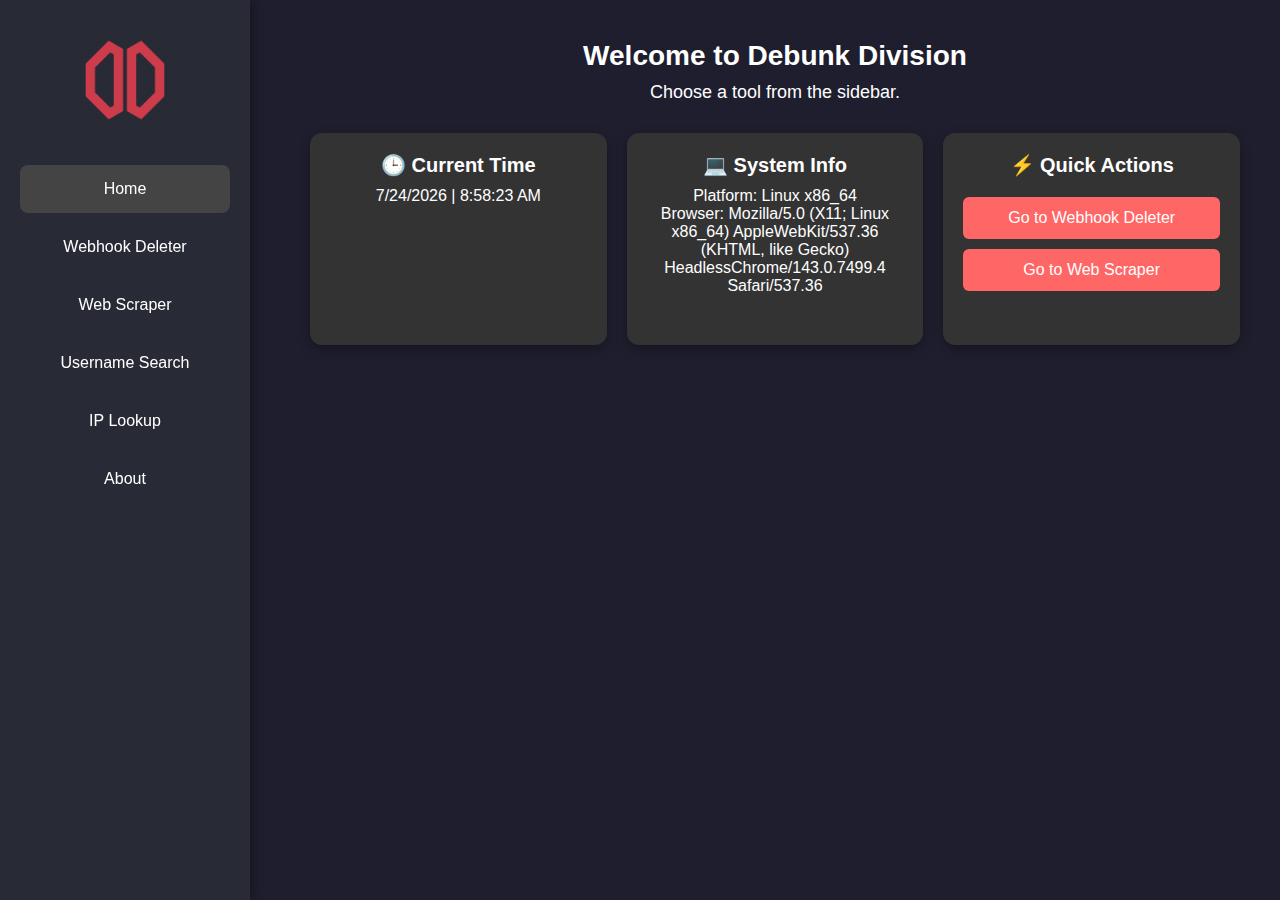
==== index.html @ db923c71 "Add files via upload" ====
<!DOCTYPE html>
<html lang="en">
<head>
    <meta charset="UTF-8">
    <meta name="viewport" content="width=device-width, initial-scale=1.0">
    <title>Debunk Division</title>
    <link rel="stylesheet" href="styles.css">
    <script defer src="script.js"></script>
</head>
<body>
    <div class="sidebar">
        <img src="logo.png" alt="Debunk Division Logo" class="logo">
        <a href="index.html" class="tab">Home</a>
        <a href="deleter.html" class="tab">Webhook Deleter</a>
		<a href="scraper.html" class="tab">Web Scraper</a>
        <a href="osint.html" class="tab">Username Search</a>
	     <a href="iplookup.html" class="tab">IP Lookup</a>
        <a href="#">About</a>
    </div>
    
    <div class="main-content">
        <h1>Welcome to Debunk Division</h1>
        <p>Choose a tool from the sidebar.</p>

       
        <div class="widget-grid">
          
            <div class="widget">
                <h2>🕒 Current Time</h2>
                <p id="timeWidget">Loading...</p>
            </div>

           
            <div class="widget">
                <h2>💻 System Info</h2>
                <p id="systemInfo">Loading...</p>
            </div>

         
            <div class="widget">
                <h2>⚡ Quick Actions</h2>
                <button onclick="window.location.href='deleter.html'">Go to Webhook Deleter</button>
                <button onclick="window.location.href='scraper.html'">Go to Web Scraper</button>
            </div>
        </div>
    </div>
</body>
</html>
---- styles.css ----
body {
    font-family: Arial, sans-serif;
    margin: 0;
    display: flex;
    background: #1e1e2e;
    color: white;
}


.sidebar {
    width: 220px;
    background: #282a36;
    height: 100vh;
    padding-top: 20px;
    position: fixed;
}

.sidebar .logo {
    width: 150px;
    display: block;
    margin: 0 auto 20px;
}

.sidebar a {
    display: block;
    padding: 15px;
    color: white;
    text-decoration: none;
    transition: 0.3s;
}

.sidebar a:hover, .sidebar a.active {
    background: #444;
}


.content {
    margin-left: 240px;
    padding: 20px;
    width: 100%;
}


#results {
    background: #333;
    padding: 15px;
    border-radius: 10px;
    box-shadow: 0 4px 12px rgba(0, 0, 0, 0.3);
    max-height: 400px;
    overflow-y: auto;
}

.result-card {
    padding: 10px;
    border-bottom: 1px solid #555;
}

.result-card h3 {
    color: #ff6666;
    margin-bottom: 5px;
}

.result-card p {
    font-size: 14px;
    color: #ddd;
}


textarea, input {
    width: 100%;
    padding: 10px;
    border-radius: 6px;
    background: #3b3d4a;
    color: white;
    margin: 10px 0;
}


button {
    width: 100%;
    padding: 12px;
    background: #ff6666;
    color: white;
    border: none;
    cursor: pointer;
    border-radius: 6px;
}

button:hover {
    background: #ff4c4c;
}


* {
    margin: 0;
    padding: 0;
    box-sizing: border-box;
    font-family: Arial, sans-serif;
}

body {
    display: flex;
    background: #1e1e2e;
    color: white;
}


.sidebar {
    width: 250px;
    background: #282a36;
    height: 100vh;
    padding: 20px;
    position: fixed;
    display: flex;
    flex-direction: column;
    align-items: center;
    box-shadow: 3px 0 10px rgba(0, 0, 0, 0.3);
}

.sidebar .logo {
    width: 120px;
    margin-bottom: 20px;
}

.sidebar a {
    display: block;
    width: 100%;
    padding: 15px;
    color: white;
    text-decoration: none;
    text-align: center;
    font-size: 16px;
    border-radius: 8px;
    margin: 5px 0;
    transition: background 0.3s ease-in-out;
}

.sidebar a:hover, .sidebar a.active {
    background: #444;
}


.main-content {
    margin-left: 270px;
    padding: 40px;
    width: 100%;
    display: flex;
    flex-direction: column;
    align-items: center;
}

h1 {
    font-size: 28px;
    margin-bottom: 10px;
}

p {
    font-size: 18px;
    margin-bottom: 30px;
}


.widget-grid {
    display: grid;
    grid-template-columns: repeat(auto-fit, minmax(250px, 1fr));
    gap: 20px;
    width: 100%;
    max-width: 1000px;
}


.widget {
    background: #333;
    padding: 20px;
    border-radius: 12px;
    text-align: center;
    box-shadow: 0 4px 12px rgba(0, 0, 0, 0.3);
    transition: transform 0.3s ease-in-out;
}

.widget:hover {
    transform: scale(1.05);
}

.widget h2 {
    font-size: 20px;
    margin-bottom: 10px;
}

.widget p {
    font-size: 16px;
}


.widget button {
    width: 100%;
    padding: 12px;
    margin-top: 10px;
    background: #ff6666;
    border: none;
    color: white;
    font-size: 16px;
    cursor: pointer;
    border-radius: 6px;
    transition: background 0.3s ease-in-out;
}

.widget button:hover {
    background: #ff4c4c;
}


@media (max-width: 768px) {
    .sidebar {
        width: 200px;
    }
    
    .main-content {
        margin-left: 220px;
        padding: 20px;
    }

    .widget-grid {
        grid-template-columns: 1fr;
    }
}


h3 {
    margin-top: 20px;
}

.select-container {
    display: flex;
    align-items: center;
    gap: 10px;
}

select {
    width: 160px;
    padding: 10px;
    border-radius: 5px;
    background: #3b3d4a;
    color: white;
    border: 1px solid #555;
    font-size: 14px;
    cursor: pointer;
    transition: background 0.3s, border 0.3s;
}

select:hover {
    background: #4a4d5a;
    border-color: #777;
}

select:focus {
    outline: none;
    border-color: #ff6666;
}


button {
    width: auto;
    padding: 10px 15px;
    background: #ff6666;
    border: none;
    color: white;
    font-size: 14px;
    cursor: pointer;
    border-radius: 6px;
    transition: background 0.3s ease-in-out;
}

button:hover {
    background: #ff4c4c;
}


.result-log {
    background: #333;
    padding: 15px;
    border-radius: 10px;
    box-shadow: 0 4px 12px rgba(0, 0, 0, 0.3);
    max-height: 300px;
    overflow-y: auto;
    font-size: 14px;
    line-height: 1.5;
    color: #ddd;
    border-left: 5px solid #ff6666;
}


.result-log::-webkit-scrollbar {
    width: 8px;
}

.result-log::-webkit-scrollbar-thumb {
    background: #666;
    border-radius: 4px;
}


input {
    width: 100%;
    padding: 10px;
    border-radius: 6px;
    background: #3b3d4a;
    color: white;
    border: 1px solid #555;
    font-size: 14px;
    margin-bottom: 10px;
    transition: border 0.3s;
}

input:focus {
    outline: none;
    border-color: #ff6666;
}


.result-log {
    background: #333;
    padding: 15px;
    border-radius: 10px;
    box-shadow: 0 4px 12px rgba(0, 0, 0, 0.3);
    max-height: 300px;
    overflow-y: auto;
    font-size: 14px;
    line-height: 1.5;
    color: #ddd;
    border-left: 5px solid #ff6666;
}


input {
    width: 100%;
    padding: 10px;
    border-radius: 6px;
    background: #3b3d4a;
    color: white;
    border: 1px solid #555;
    font-size: 14px;
    margin-bottom: 10px;
    transition: border 0.3s;
}

input:focus {
    outline: none;
    border-color: #ff6666;
}

/* Lookup Results Log */
.result-log {
    background: #333;
    padding: 15px;
    border-radius: 10px;
    box-shadow: 0 4px 12px rgba(0, 0, 0, 0.3);
    max-height: 300px;
    overflow-y: auto;
    font-size: 14px;
    line-height: 1.5;
    color: #ddd;
    border-left: 5px solid #ff6666;
}


.avatar {
    width: 80px;
    height: 80px;
    border-radius: 50%;
    margin-bottom: 10px;
}


.user-result {
    background: #2b2d42;
    padding: 15px;
    border-radius: 10px;
    margin-bottom: 10px;
}

.user-result h3 {
    margin: 0 0 10px;
    color: #ff6666;
}

.result-item {
    padding: 5px 0;
    font-size: 14px;
    border-bottom: 1px solid #444;
}

.result-item:last-child {
    border-bottom: none;
}

.result-item a {
    color: #66ff99;
    text-decoration: none;
    font-weight: bold;
}

.result-item a:hover {
    text-decoration: underline;
}


.input-row {
    display: flex;
    align-items: center;
    gap: 10px;
    margin-top: 10px;
}


.nsfw-label {
    display: flex;
    align-items: center;
    gap: 5px;
    font-size: 14px;
    color: white;
}


.nsfw-label input {
    width: 16px;
    height: 16px;
    cursor: pointer;
}


textarea {
    width: 100%;
    padding: 10px;
    border-radius: 6px;
    background: #3b3d4a;
    color: white;
    border: 1px solid #555;
    font-size: 14px;
    margin-bottom: 10px;
    transition: border 0.3s;
    height: 120px;
}

textarea:focus {
    outline: none;
    border-color: #ff6666;
}


.result-log {
    background: #333;
    padding: 15px;
    border-radius: 10px;
    box-shadow: 0 4px 12px rgba(0, 0, 0, 0.3);
    max-height: 400px;
    overflow-y: auto;
    font-size: 14px;
    line-height: 1.5;
    color: #ddd;
    border-left: 5px solid #ff6666;
}


.ip-result {
    background: #2b2d42;
    padding: 10px;
    border-radius: 8px;
    margin-bottom: 10px;
}


.ip-result p {
    padding: 5px 0;
    border-bottom: 1px solid #444;
}

.ip-result p:last-child {
    border-bottom: none;
}

.vpn-status {
    font-weight: bold;
}

.vpn-status.vpn {
    color: #ff4444;
}

.vpn-status.proxy {
    color: #ffaa00;
}

.vpn-status.clean {
    color: #66ff99;
}
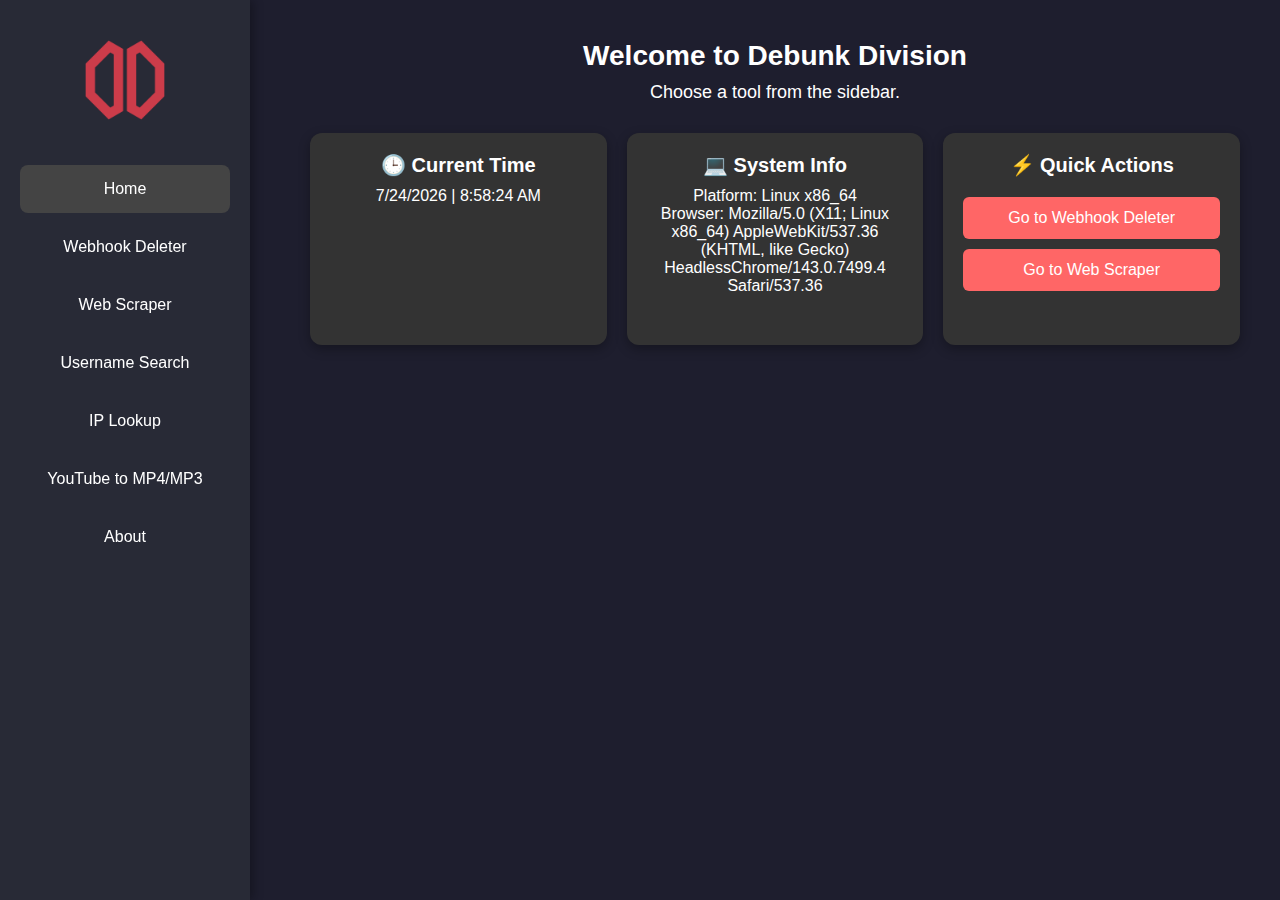
==== commit d2c9fa65: "Add files via upload" ====
--- a/index.html
+++ b/index.html
@@ -14,7 +14,8 @@
         <a href="deleter.html" class="tab">Webhook Deleter</a>
 		<a href="scraper.html" class="tab">Web Scraper</a>
         <a href="osint.html" class="tab">Username Search</a>
-	     <a href="iplookup.html" class="tab">IP Lookup</a>
+	    <a href="iplookup.html" class="tab">IP Lookup</a>
+		<a href="youtube.html" class="tab">YouTube to MP4/MP3</a>
         <a href="#">About</a>
     </div>
     
--- a/styles.css
+++ b/styles.css
@@ -349,7 +349,7 @@
     border-color: #ff6666;
 }
 
-/* Lookup Results Log */
+
 .result-log {
     background: #333;
     padding: 15px;
@@ -494,3 +494,58 @@
 .vpn-status.clean {
     color: #66ff99;
 }
+
+
+input {
+    width: 100%;
+    padding: 10px;
+    border-radius: 6px;
+    background: #3b3d4a;
+    color: white;
+    border: 1px solid #555;
+    font-size: 14px;
+    margin-bottom: 10px;
+    transition: border 0.3s;
+}
+
+input:focus {
+    outline: none;
+    border-color: #ff6666;
+}
+
+
+.options {
+    display: flex;
+    align-items: center;
+    gap: 10px;
+    margin: 10px 0;
+}
+
+.options label {
+    font-size: 14px;
+    color: white;
+}
+
+select {
+    padding: 8px;
+    border-radius: 6px;
+    background: #3b3d4a;
+    color: white;
+    border: 1px solid #555;
+    font-size: 14px;
+}
+
+
+.download-button {
+    display: inline-block;
+    background: #ff4444;
+    color: white;
+    padding: 10px 15px;
+    border-radius: 5px;
+    text-decoration: none;
+    font-weight: bold;
+}
+
+.download-button:hover {
+    background: #cc3333;
+}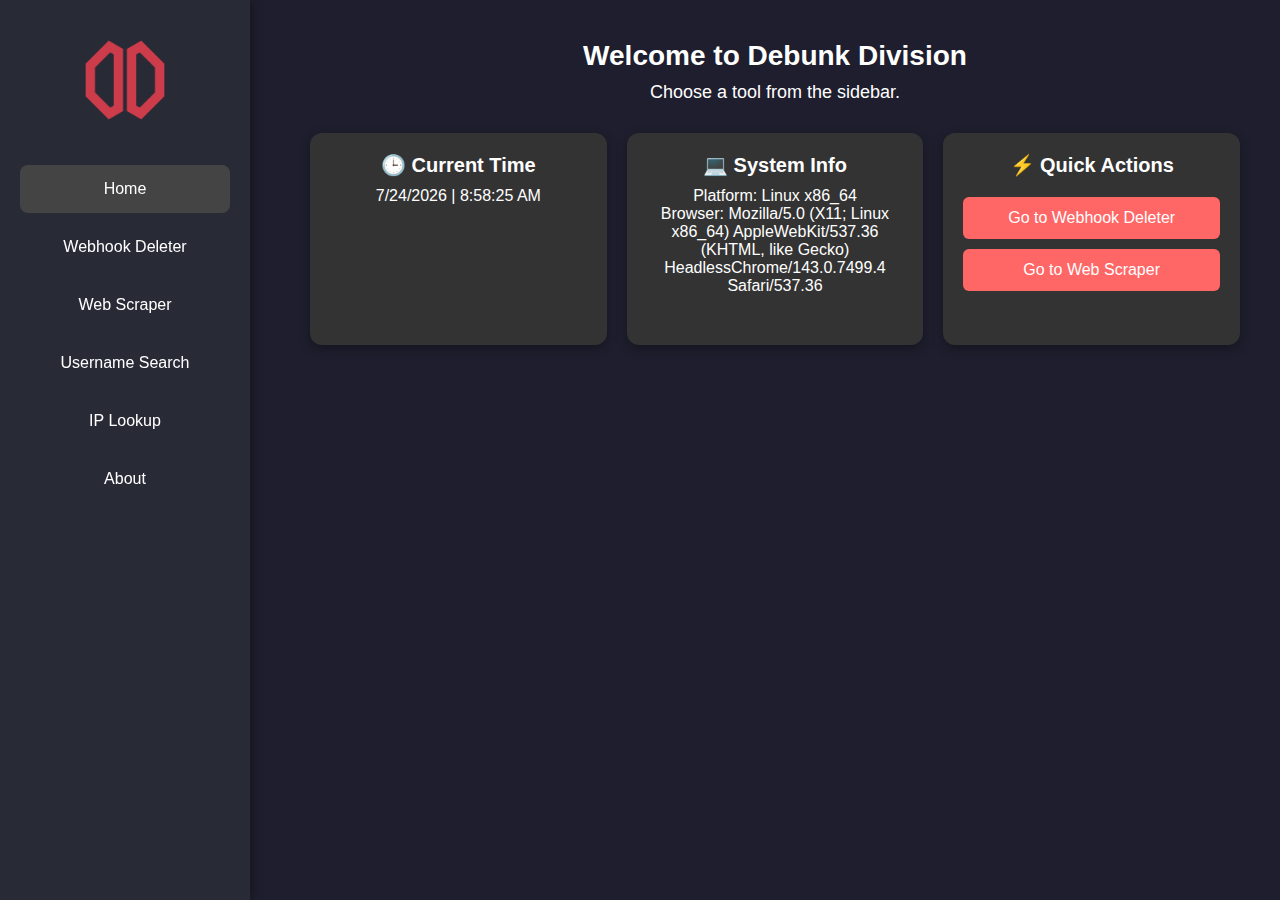
==== commit 23992228: "Add files via upload" ====
--- a/index.html
+++ b/index.html
@@ -15,7 +15,6 @@
 		<a href="scraper.html" class="tab">Web Scraper</a>
         <a href="osint.html" class="tab">Username Search</a>
 	    <a href="iplookup.html" class="tab">IP Lookup</a>
-		<a href="youtube.html" class="tab">YouTube to MP4/MP3</a>
         <a href="#">About</a>
     </div>
     
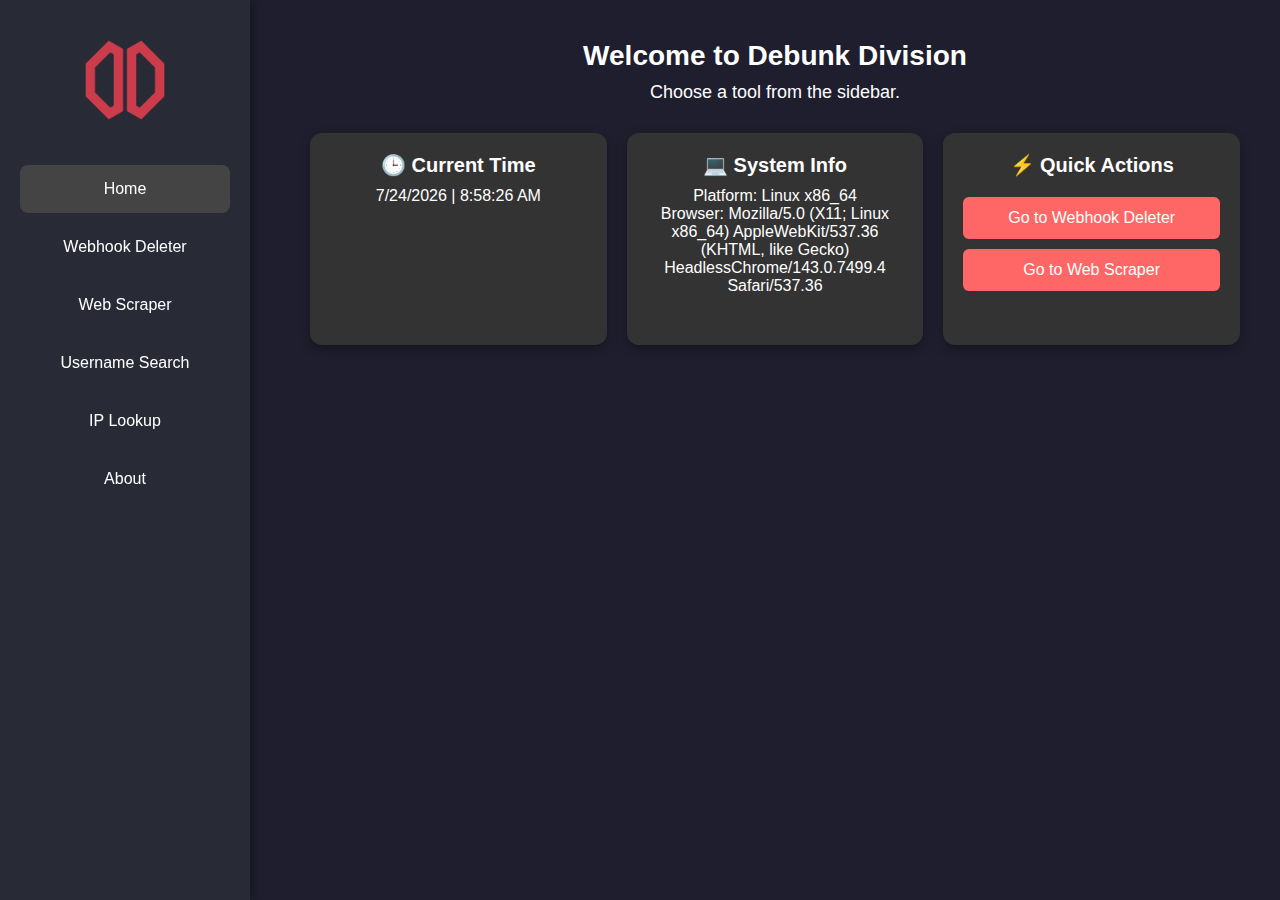
==== commit a883cf46: "Update index.html" ====
--- a/index.html
+++ b/index.html
@@ -3,7 +3,11 @@
 <head>
     <meta charset="UTF-8">
     <meta name="viewport" content="width=device-width, initial-scale=1.0">
-    <title>Debunk Division</title>
+    <title>Debunk Division</title
+				  <link rel="apple-touch-icon" sizes="180x180" href="/apple-touch-icon.png">
+<link rel="icon" type="image/png" sizes="32x32" href="/favicon-32x32.png">
+<link rel="icon" type="image/png" sizes="16x16" href="/favicon-16x16.png">
+<link rel="manifest" href="/site.webmanifest">
     <link rel="stylesheet" href="styles.css">
     <script defer src="script.js"></script>
 </head>
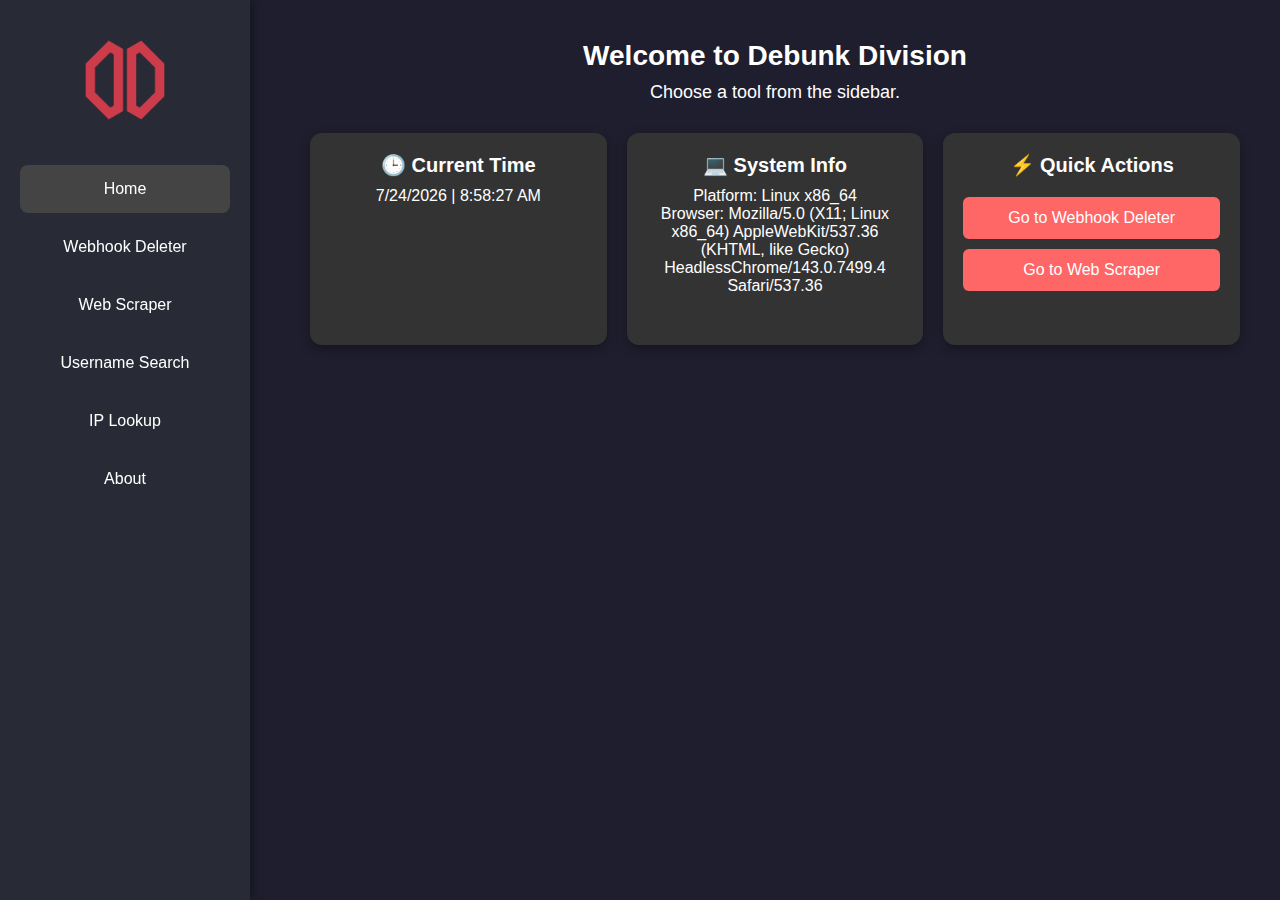
==== commit 34539451: "Update index.html" ====
--- a/index.html
+++ b/index.html
@@ -3,10 +3,10 @@
 <head>
     <meta charset="UTF-8">
     <meta name="viewport" content="width=device-width, initial-scale=1.0">
-    <title>Debunk Division</title
-				  <link rel="apple-touch-icon" sizes="180x180" href="/apple-touch-icon.png">
-<link rel="icon" type="image/png" sizes="32x32" href="/favicon-32x32.png">
-<link rel="icon" type="image/png" sizes="16x16" href="/favicon-16x16.png">
+    <title>Debunk Division</title>
+    <link rel="apple-touch-icon" sizes="180x180" href="/apple-touch-icon.png">
+    <link rel="icon" type="image/png" sizes="32x32" href="/favicon-32x32.png">
+    <link rel="icon" type="image/png" sizes="16x16" href="/favicon-16x16.png">
 <link rel="manifest" href="/site.webmanifest">
     <link rel="stylesheet" href="styles.css">
     <script defer src="script.js"></script>
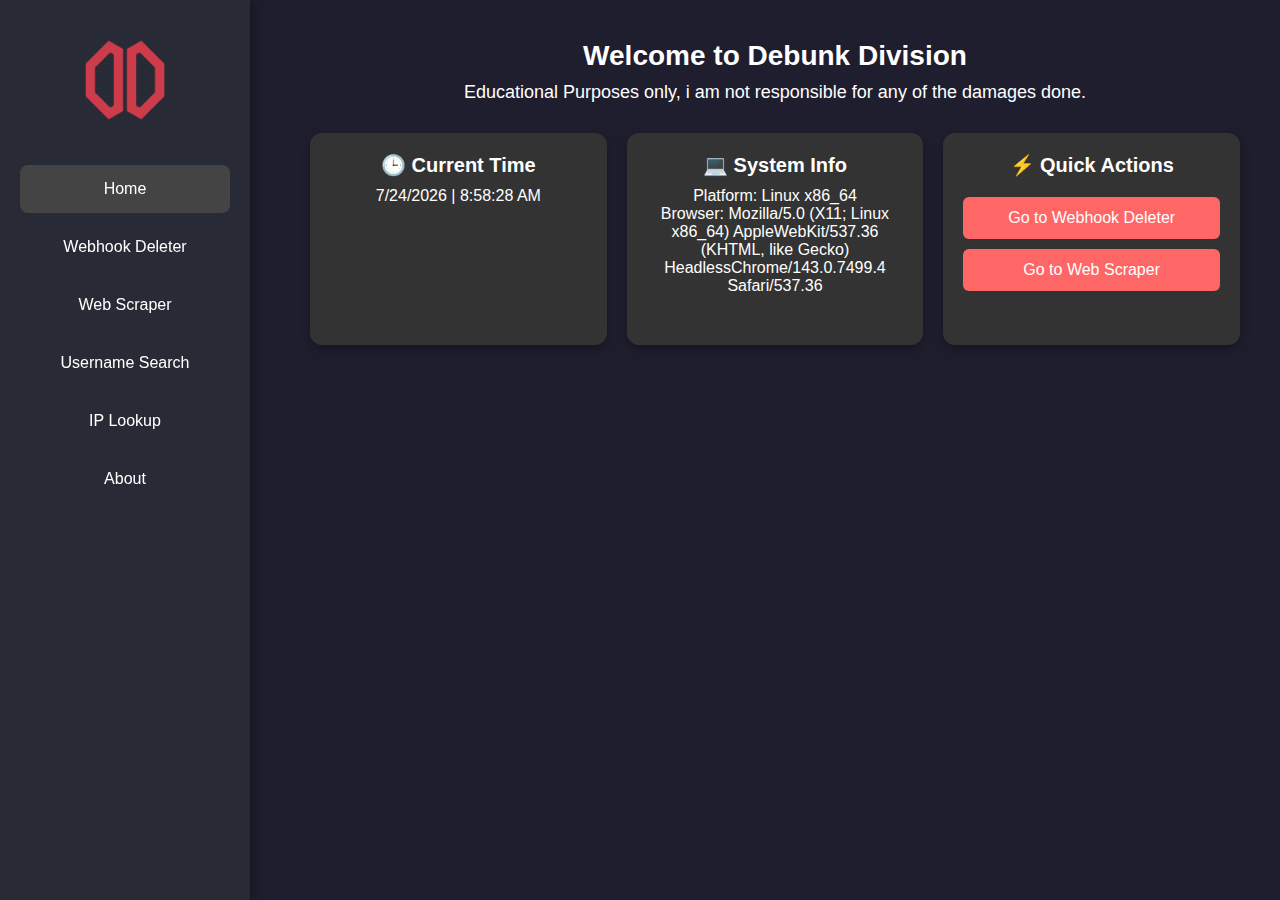
==== commit c303f0f3: "Update index.html" ====
--- a/index.html
+++ b/index.html
@@ -24,7 +24,7 @@
     
     <div class="main-content">
         <h1>Welcome to Debunk Division</h1>
-        <p>Choose a tool from the sidebar.</p>
+        <p>Educational Purposes only, i am not responsible for any of the damages done.</p>
 
        
         <div class="widget-grid">
